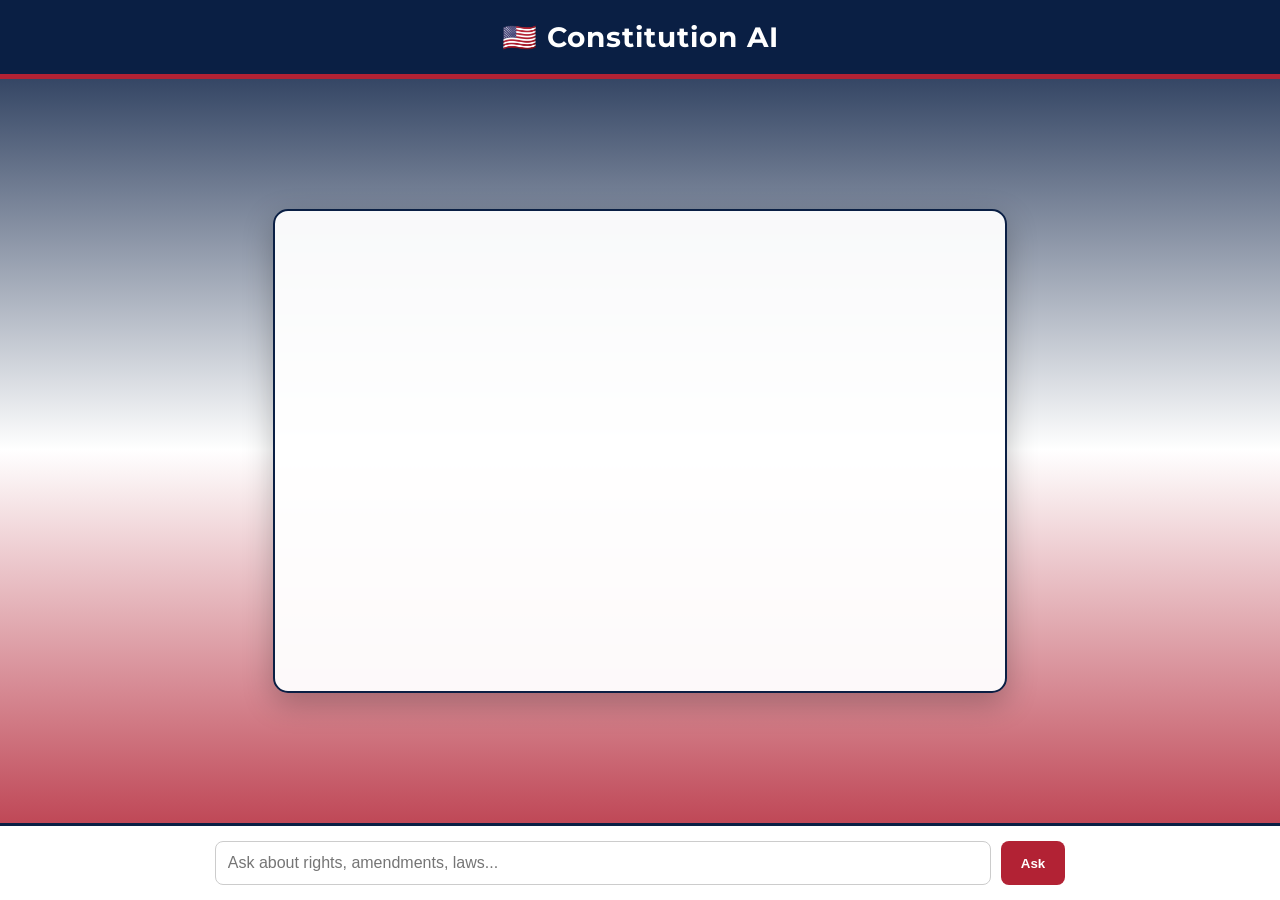
==== index.html @ cec2e30f "Update index.html" ====
<!DOCTYPE html>
<html lang="en">
<head>
<meta charset="UTF-8">
<title>🇺🇸 Constitution AI</title>

<link href="https://fonts.googleapis.com/css2?family=Montserrat:wght@400;700&display=swap" rel="stylesheet">

<style>
body {
  margin: 0;
  font-family: 'Montserrat', sans-serif;
  background: linear-gradient(180deg, #0a1f44 0%, #ffffff 50%, #b22234 100%);
  height: 100vh;
  display: flex;
  flex-direction: column;
}

/* HEADER */
header {
  background: #0a1f44;
  color: white;
  padding: 20px;
  text-align: center;
  font-size: 28px;
  font-weight: bold;
  border-bottom: 5px solid #b22234;
  letter-spacing: 1px;
}

/* CHAT CONTAINER */
#chat-container {
  flex: 1;
  display: flex;
  justify-content: center;
  align-items: center;
}

#chat {
  width: 90%;
  max-width: 700px;
  height: 450px;
  background: rgba(255,255,255,0.95);
  border-radius: 15px;
  padding: 15px;
  overflow-y: auto;
  box-shadow: 0 10px 30px rgba(0,0,0,0.25);
  border: 2px solid #0a1f44;
}

/* CHAT MESSAGES */
.message {
  margin: 10px 0;
  padding: 10px 14px;
  border-radius: 10px;
  max-width: 80%;
  line-height: 1.4;
}

.user {
  background: #0a1f44;
  color: white;
  margin-left: auto;
}

.bot {
  background: #f1f1f1;
  color: #111;
  border-left: 5px solid #b22234;
}

/* INPUT AREA */
#input-area {
  display: flex;
  justify-content: center;
  padding: 15px;
  background: white;
  border-top: 3px solid #0a1f44;
}

input {
  width: 60%;
  padding: 12px;
  border-radius: 8px;
  border: 1px solid #ccc;
  font-size: 16px;
}

button {
  margin-left: 10px;
  padding: 12px 20px;
  background: #b22234;
  color: white;
  border: none;
  border-radius: 8px;
  cursor: pointer;
  font-weight: bold;
  transition: 0.2s;
}

button:hover {
  background: #8b1a2b;
  transform: scale(1.05);
}

/* SCROLLBAR */
#chat::-webkit-scrollbar {
  width: 8px;
}
#chat::-webkit-scrollbar-thumb {
  background: #0a1f44;
  border-radius: 10px;
}
</style>
</head>

<body>

<header>🇺🇸 Constitution AI</header>

<div id="chat-container">
  <div id="chat"></div>
</div>

<div id="input-area">
  <input id="input" placeholder="Ask about rights, amendments, laws...">
  <button onclick="ask()">Ask</button>
</div>

<script src="script.js"></script>

</body>
</html>
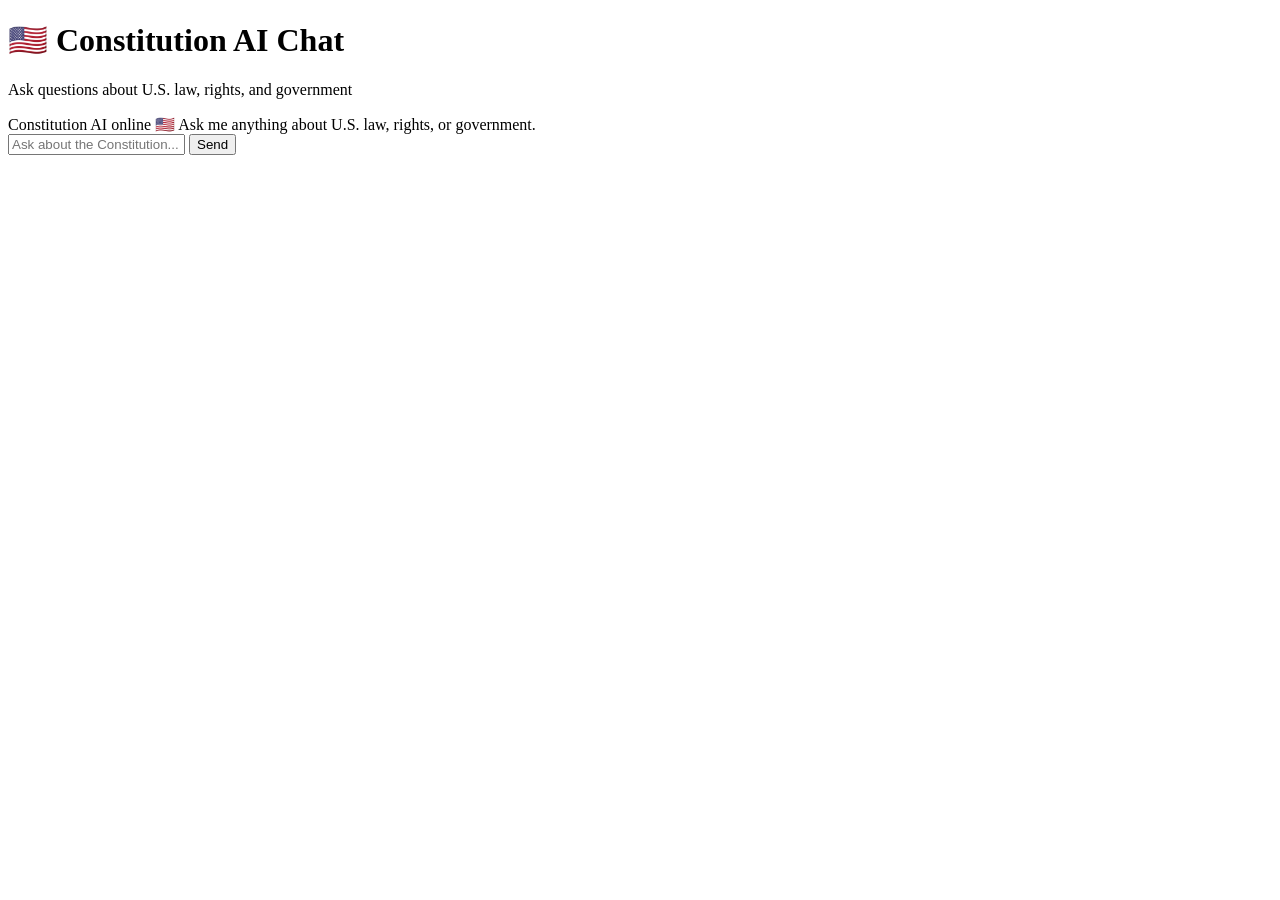
==== commit 0c1c9124: "GPT" ====
--- a/index.html
+++ b/index.html
@@ -1,133 +1,28 @@
 <!DOCTYPE html>
 <html lang="en">
 <head>
-<meta charset="UTF-8">
-<title>🇺🇸 Constitution AI</title>
-
-<link href="https://fonts.googleapis.com/css2?family=Montserrat:wght@400;700&display=swap" rel="stylesheet">
-
-<style>
-body {
-  margin: 0;
-  font-family: 'Montserrat', sans-serif;
-  background: linear-gradient(180deg, #0a1f44 0%, #ffffff 50%, #b22234 100%);
-  height: 100vh;
-  display: flex;
-  flex-direction: column;
-}
-
-/* HEADER */
-header {
-  background: #0a1f44;
-  color: white;
-  padding: 20px;
-  text-align: center;
-  font-size: 28px;
-  font-weight: bold;
-  border-bottom: 5px solid #b22234;
-  letter-spacing: 1px;
-}
-
-/* CHAT CONTAINER */
-#chat-container {
-  flex: 1;
-  display: flex;
-  justify-content: center;
-  align-items: center;
-}
-
-#chat {
-  width: 90%;
-  max-width: 700px;
-  height: 450px;
-  background: rgba(255,255,255,0.95);
-  border-radius: 15px;
-  padding: 15px;
-  overflow-y: auto;
-  box-shadow: 0 10px 30px rgba(0,0,0,0.25);
-  border: 2px solid #0a1f44;
-}
-
-/* CHAT MESSAGES */
-.message {
-  margin: 10px 0;
-  padding: 10px 14px;
-  border-radius: 10px;
-  max-width: 80%;
-  line-height: 1.4;
-}
-
-.user {
-  background: #0a1f44;
-  color: white;
-  margin-left: auto;
-}
-
-.bot {
-  background: #f1f1f1;
-  color: #111;
-  border-left: 5px solid #b22234;
-}
-
-/* INPUT AREA */
-#input-area {
-  display: flex;
-  justify-content: center;
-  padding: 15px;
-  background: white;
-  border-top: 3px solid #0a1f44;
-}
-
-input {
-  width: 60%;
-  padding: 12px;
-  border-radius: 8px;
-  border: 1px solid #ccc;
-  font-size: 16px;
-}
-
-button {
-  margin-left: 10px;
-  padding: 12px 20px;
-  background: #b22234;
-  color: white;
-  border: none;
-  border-radius: 8px;
-  cursor: pointer;
-  font-weight: bold;
-  transition: 0.2s;
-}
-
-button:hover {
-  background: #8b1a2b;
-  transform: scale(1.05);
-}
-
-/* SCROLLBAR */
-#chat::-webkit-scrollbar {
-  width: 8px;
-}
-#chat::-webkit-scrollbar-thumb {
-  background: #0a1f44;
-  border-radius: 10px;
-}
-</style>
+  <meta charset="UTF-8" />
+  <meta name="viewport" content="width=device-width, initial-scale=1.0"/>
+  <title>Constitution AI Chat</title>
+  <link rel="stylesheet" href="style.css"/>
 </head>
-
 <body>
 
-<header>🇺🇸 Constitution AI</header>
+<header>
+  <div class="flag-bar"></div>
+  <h1>🇺🇸 Constitution AI Chat</h1>
+  <p>Ask questions about U.S. law, rights, and government</p>
+</header>
 
-<div id="chat-container">
+<main>
   <div id="chat"></div>
-</div>
 
-<div id="input-area">
-  <input id="input" placeholder="Ask about rights, amendments, laws...">
-  <button onclick="ask()">Ask</button>
-</div>
+  <div class="input-bar">
+    <input id="input" type="text" placeholder="Ask about the Constitution..." />
+    <button onclick="sendMessage()">Send</button>
+  </div>
+</main>
 
-<script src="script.js"></script>
-
+<script src="app.js"></script>
 </body>
 </html>
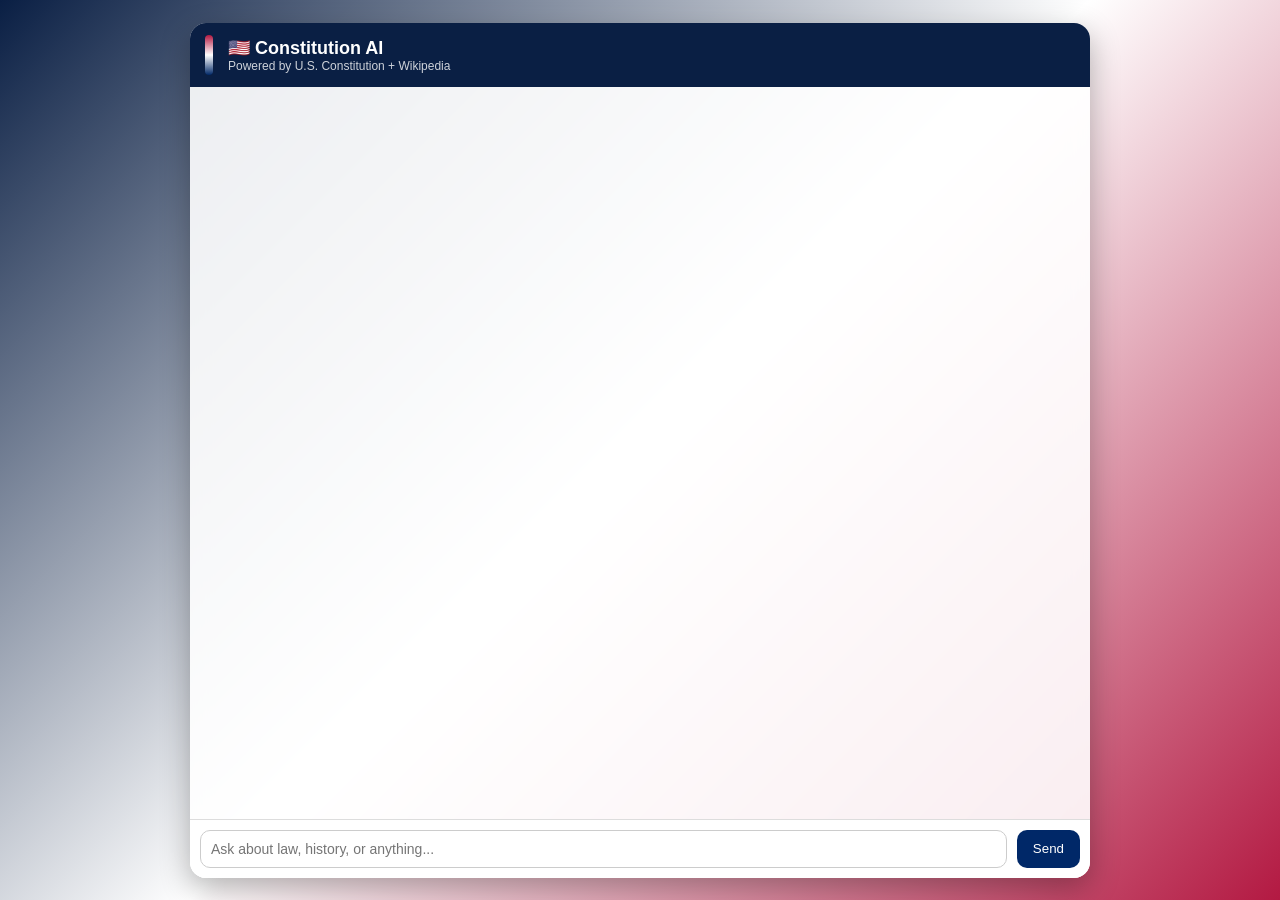
==== commit dfc3bbc3: "new" ====
--- a/index.html
+++ b/index.html
@@ -1,28 +1,40 @@
-<!DOCTYPE html>
-<html lang="en">
-<head>
-  <meta charset="UTF-8" />
-  <meta name="viewport" content="width=device-width, initial-scale=1.0"/>
-  <title>Constitution AI Chat</title>
-  <link rel="stylesheet" href="style.css"/>
-</head>
-<body>
-
-<header>
-  <div class="flag-bar"></div>
-  <h1>🇺🇸 Constitution AI Chat</h1>
-  <p>Ask questions about U.S. law, rights, and government</p>
-</header>
-
-<main>
-  <div id="chat"></div>
-
-  <div class="input-bar">
-    <input id="input" type="text" placeholder="Ask about the Constitution..." />
-    <button onclick="sendMessage()">Send</button>
-  </div>
-</main>
-
-<script src="app.js"></script>
-</body>
+<!DOCTYPE html>
+<html lang="en">
+<head>
+  <meta charset="UTF-8" />
+  <meta name="viewport" content="width=device-width, initial-scale=1.0"/>
+  <title>Constitution AI Chat</title>
+  <link rel="stylesheet" href="style.css"/>
+</head>
+
+<body>
+
+<div class="app">
+
+  <!-- TOP BAR -->
+  <header class="topbar">
+    <div class="flag"></div>
+    <div>
+      <h1>🇺🇸 Constitution AI</h1>
+      <p>Powered by U.S. Constitution + Wikipedia</p>
+    </div>
+  </header>
+
+  <!-- CHAT AREA -->
+  <main id="chat" class="chat"></main>
+
+  <!-- TYPING INDICATOR -->
+  <div id="typing" class="typing hidden">
+    🇺🇸 AI is thinking...
+  </div>
+
+  <!-- INPUT -->
+  <footer class="input-bar">
+    <input id="input" type="text" placeholder="Ask about law, history, or anything..." />
+    <button onclick="sendMessage()">Send</button>
+  </footer>
+
+</div>
+
+</body>
 </html>
--- a/style.css
+++ b/style.css
@@ -0,0 +1,159 @@
+/* --------------------------
+   BASE LAYOUT
+--------------------------- */
+body {
+  margin: 0;
+  font-family: Arial, sans-serif;
+  background: linear-gradient(135deg, #0a1f44, #ffffff, #b31942);
+  height: 100vh;
+  display: flex;
+  justify-content: center;
+  align-items: center;
+}
+
+.app {
+  width: 100%;
+  max-width: 900px;
+  height: 95vh;
+  display: flex;
+  flex-direction: column;
+  background: rgba(255,255,255,0.9);
+  backdrop-filter: blur(10px);
+  border-radius: 16px;
+  overflow: hidden;
+  box-shadow: 0 10px 30px rgba(0,0,0,0.3);
+}
+
+/* --------------------------
+   TOP BAR
+--------------------------- */
+.topbar {
+  display: flex;
+  align-items: center;
+  gap: 15px;
+  background: #0a1f44;
+  color: white;
+  padding: 12px 15px;
+}
+
+.topbar h1 {
+  font-size: 18px;
+  margin: 0;
+}
+
+.topbar p {
+  margin: 0;
+  font-size: 12px;
+  opacity: 0.8;
+}
+
+.flag {
+  width: 8px;
+  height: 40px;
+  background: linear-gradient(to bottom, #b31942, white, #002868);
+  border-radius: 4px;
+}
+
+/* --------------------------
+   CHAT AREA
+--------------------------- */
+.chat {
+  flex: 1;
+  padding: 15px;
+  overflow-y: auto;
+  display: flex;
+  flex-direction: column;
+  gap: 10px;
+}
+
+/* MESSAGE BUBBLES */
+.msg {
+  max-width: 75%;
+  padding: 10px 14px;
+  border-radius: 14px;
+  line-height: 1.4;
+  font-size: 14px;
+  white-space: pre-wrap;
+  animation: fadeIn 0.2s ease;
+}
+
+.user {
+  align-self: flex-end;
+  background: #b31942;
+  color: white;
+  border-bottom-right-radius: 4px;
+}
+
+.ai {
+  align-self: flex-start;
+  background: #0a1f44;
+  color: white;
+  border-bottom-left-radius: 4px;
+}
+
+/* --------------------------
+   TYPING INDICATOR
+--------------------------- */
+.typing {
+  font-size: 12px;
+  padding: 6px 12px;
+  color: #0a1f44;
+}
+
+.hidden {
+  display: none;
+}
+
+/* --------------------------
+   INPUT BAR
+--------------------------- */
+.input-bar {
+  display: flex;
+  gap: 10px;
+  padding: 10px;
+  background: #ffffff;
+  border-top: 1px solid #ddd;
+}
+
+input {
+  flex: 1;
+  padding: 10px;
+  border-radius: 10px;
+  border: 1px solid #ccc;
+  outline: none;
+  font-size: 14px;
+}
+
+button {
+  padding: 10px 16px;
+  background: #002868;
+  color: white;
+  border: none;
+  border-radius: 10px;
+  cursor: pointer;
+}
+
+button:hover {
+  background: #001f4d;
+}
+
+/* --------------------------
+   ANIMATION
+--------------------------- */
+@keyframes fadeIn {
+  from { opacity: 0; transform: translateY(5px); }
+  to { opacity: 1; transform: translateY(0); }
+}
+
+/* --------------------------
+   MOBILE
+--------------------------- */
+@media (max-width: 600px) {
+  .msg {
+    max-width: 90%;
+  }
+
+  .topbar h1 {
+    font-size: 16px;
+  }
+}
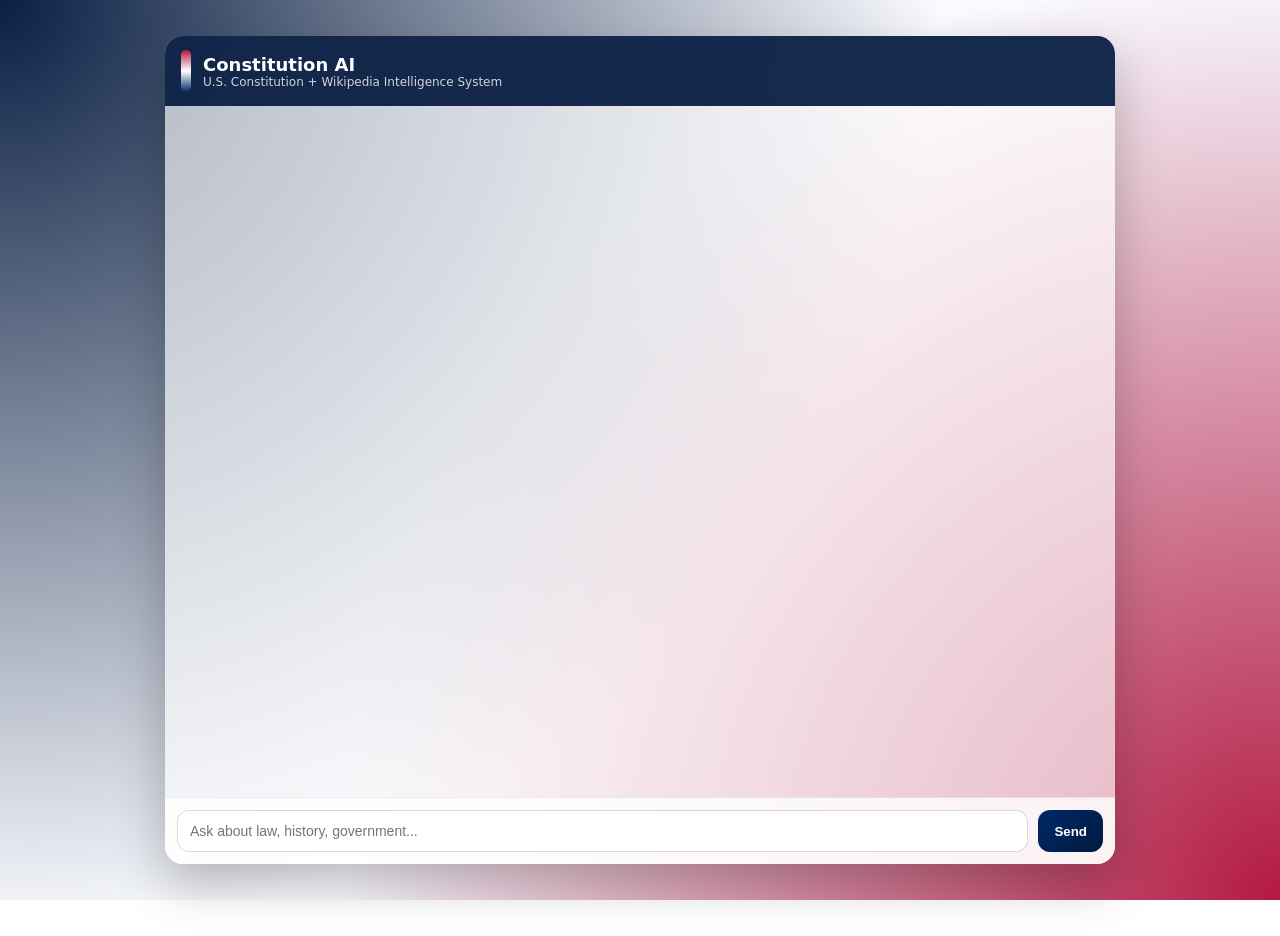
==== commit 801ba255: "more improvments" ====
--- a/index.html
+++ b/index.html
@@ -3,35 +3,37 @@
 <head>
   <meta charset="UTF-8" />
   <meta name="viewport" content="width=device-width, initial-scale=1.0"/>
-  <title>Constitution AI Chat</title>
+  <title>Constitution AI</title>
   <link rel="stylesheet" href="style.css"/>
 </head>
 
 <body>
 
+<div class="bg"></div>
+
 <div class="app">
 
-  <!-- TOP BAR -->
-  <header class="topbar">
+  <!-- HEADER -->
+  <header class="header">
     <div class="flag"></div>
     <div>
-      <h1>🇺🇸 Constitution AI</h1>
-      <p>Powered by U.S. Constitution + Wikipedia</p>
+      <h1>Constitution AI</h1>
+      <p>U.S. Constitution + Wikipedia Intelligence System</p>
     </div>
   </header>
 
-  <!-- CHAT AREA -->
+  <!-- CHAT -->
   <main id="chat" class="chat"></main>
 
-  <!-- TYPING INDICATOR -->
+  <!-- TYPING -->
   <div id="typing" class="typing hidden">
-    🇺🇸 AI is thinking...
+    AI is thinking...
   </div>
 
   <!-- INPUT -->
-  <footer class="input-bar">
-    <input id="input" type="text" placeholder="Ask about law, history, or anything..." />
-    <button onclick="sendMessage()">Send</button>
+  <footer class="inputArea">
+    <input id="input" type="text" placeholder="Ask about law, history, government..." />
+    <button id="sendBtn" onclick="sendMessage()">Send</button>
   </footer>
 
 </div>
--- a/style.css
+++ b/style.css
@@ -1,65 +1,77 @@
-/* --------------------------
-   BASE LAYOUT
---------------------------- */
+/* =========================
+   BACKGROUND
+========================= */
 body {
   margin: 0;
-  font-family: Arial, sans-serif;
-  background: linear-gradient(135deg, #0a1f44, #ffffff, #b31942);
+  font-family: system-ui, Arial;
   height: 100vh;
-  display: flex;
-  justify-content: center;
-  align-items: center;
+  overflow: hidden;
+  color: #111;
 }
 
+.bg {
+  position: fixed;
+  inset: 0;
+  background: radial-gradient(circle at top left, #0a1f44, transparent 60%),
+              radial-gradient(circle at bottom right, #b31942, transparent 60%),
+              linear-gradient(135deg, #ffffff, #f3f6ff);
+  z-index: -1;
+}
+
+/* =========================
+   APP CONTAINER
+========================= */
 .app {
   width: 100%;
-  max-width: 900px;
-  height: 95vh;
+  max-width: 950px;
+  height: 92vh;
+  margin: 4vh auto;
   display: flex;
   flex-direction: column;
-  background: rgba(255,255,255,0.9);
-  backdrop-filter: blur(10px);
-  border-radius: 16px;
+  border-radius: 18px;
+
+  background: rgba(255,255,255,0.65);
+  backdrop-filter: blur(18px);
+  box-shadow: 0 20px 50px rgba(0,0,0,0.25);
   overflow: hidden;
-  box-shadow: 0 10px 30px rgba(0,0,0,0.3);
 }
 
-/* --------------------------
-   TOP BAR
---------------------------- */
-.topbar {
+/* =========================
+   HEADER
+========================= */
+.header {
   display: flex;
   align-items: center;
-  gap: 15px;
-  background: #0a1f44;
+  gap: 12px;
+  padding: 14px 16px;
+  background: rgba(10,31,68,0.95);
   color: white;
-  padding: 12px 15px;
 }
 
-.topbar h1 {
+.header h1 {
+  margin: 0;
   font-size: 18px;
-  margin: 0;
 }
 
-.topbar p {
+.header p {
   margin: 0;
   font-size: 12px;
   opacity: 0.8;
 }
 
 .flag {
-  width: 8px;
-  height: 40px;
+  width: 10px;
+  height: 42px;
+  border-radius: 6px;
   background: linear-gradient(to bottom, #b31942, white, #002868);
-  border-radius: 4px;
 }
 
-/* --------------------------
+/* =========================
    CHAT AREA
---------------------------- */
+========================= */
 .chat {
   flex: 1;
-  padding: 15px;
+  padding: 16px;
   overflow-y: auto;
   display: flex;
   flex-direction: column;
@@ -69,34 +81,34 @@
 /* MESSAGE BUBBLES */
 .msg {
   max-width: 75%;
-  padding: 10px 14px;
-  border-radius: 14px;
+  padding: 12px 14px;
+  border-radius: 16px;
+  font-size: 14px;
   line-height: 1.4;
-  font-size: 14px;
+  animation: pop 0.15s ease;
   white-space: pre-wrap;
-  animation: fadeIn 0.2s ease;
 }
 
 .user {
   align-self: flex-end;
-  background: #b31942;
+  background: linear-gradient(135deg, #b31942, #8b1432);
   color: white;
   border-bottom-right-radius: 4px;
 }
 
 .ai {
   align-self: flex-start;
-  background: #0a1f44;
+  background: rgba(10,31,68,0.95);
   color: white;
   border-bottom-left-radius: 4px;
 }
 
-/* --------------------------
-   TYPING INDICATOR
---------------------------- */
+/* =========================
+   TYPING
+========================= */
 .typing {
+  padding: 6px 16px;
   font-size: 12px;
-  padding: 6px 12px;
   color: #0a1f44;
 }
 
@@ -104,56 +116,68 @@
   display: none;
 }
 
-/* --------------------------
+/* =========================
    INPUT BAR
---------------------------- */
-.input-bar {
+========================= */
+.inputArea {
   display: flex;
   gap: 10px;
-  padding: 10px;
-  background: #ffffff;
-  border-top: 1px solid #ddd;
+  padding: 12px;
+  background: rgba(255,255,255,0.8);
+  border-top: 1px solid rgba(0,0,0,0.08);
 }
 
 input {
   flex: 1;
-  padding: 10px;
-  border-radius: 10px;
-  border: 1px solid #ccc;
+  padding: 12px;
+  border-radius: 12px;
+  border: 1px solid rgba(0,0,0,0.15);
   outline: none;
   font-size: 14px;
+  background: white;
+}
+
+input:focus {
+  border-color: #002868;
+  box-shadow: 0 0 0 3px rgba(0,40,104,0.15);
 }
 
 button {
-  padding: 10px 16px;
-  background: #002868;
+  padding: 12px 16px;
+  border-radius: 12px;
+  border: none;
+  cursor: pointer;
+  font-weight: 600;
   color: white;
-  border: none;
-  border-radius: 10px;
-  cursor: pointer;
+
+  background: linear-gradient(135deg, #002868, #001a3d);
+  transition: 0.2s ease;
 }
 
 button:hover {
-  background: #001f4d;
+  transform: translateY(-1px);
+  box-shadow: 0 6px 16px rgba(0,0,0,0.2);
 }
 
-/* --------------------------
+/* =========================
    ANIMATION
---------------------------- */
-@keyframes fadeIn {
-  from { opacity: 0; transform: translateY(5px); }
-  to { opacity: 1; transform: translateY(0); }
+========================= */
+@keyframes pop {
+  from { transform: translateY(6px); opacity: 0; }
+  to { transform: translateY(0); opacity: 1; }
 }
 
-/* --------------------------
+/* =========================
    MOBILE
---------------------------- */
+========================= */
 @media (max-width: 600px) {
-  .msg {
-    max-width: 90%;
+  .app {
+    height: 100vh;
+    margin: 0;
+    border-radius: 0;
   }
 
-  .topbar h1 {
-    font-size: 16px;
+  .msg {
+    max-width: 88%;
   }
 }
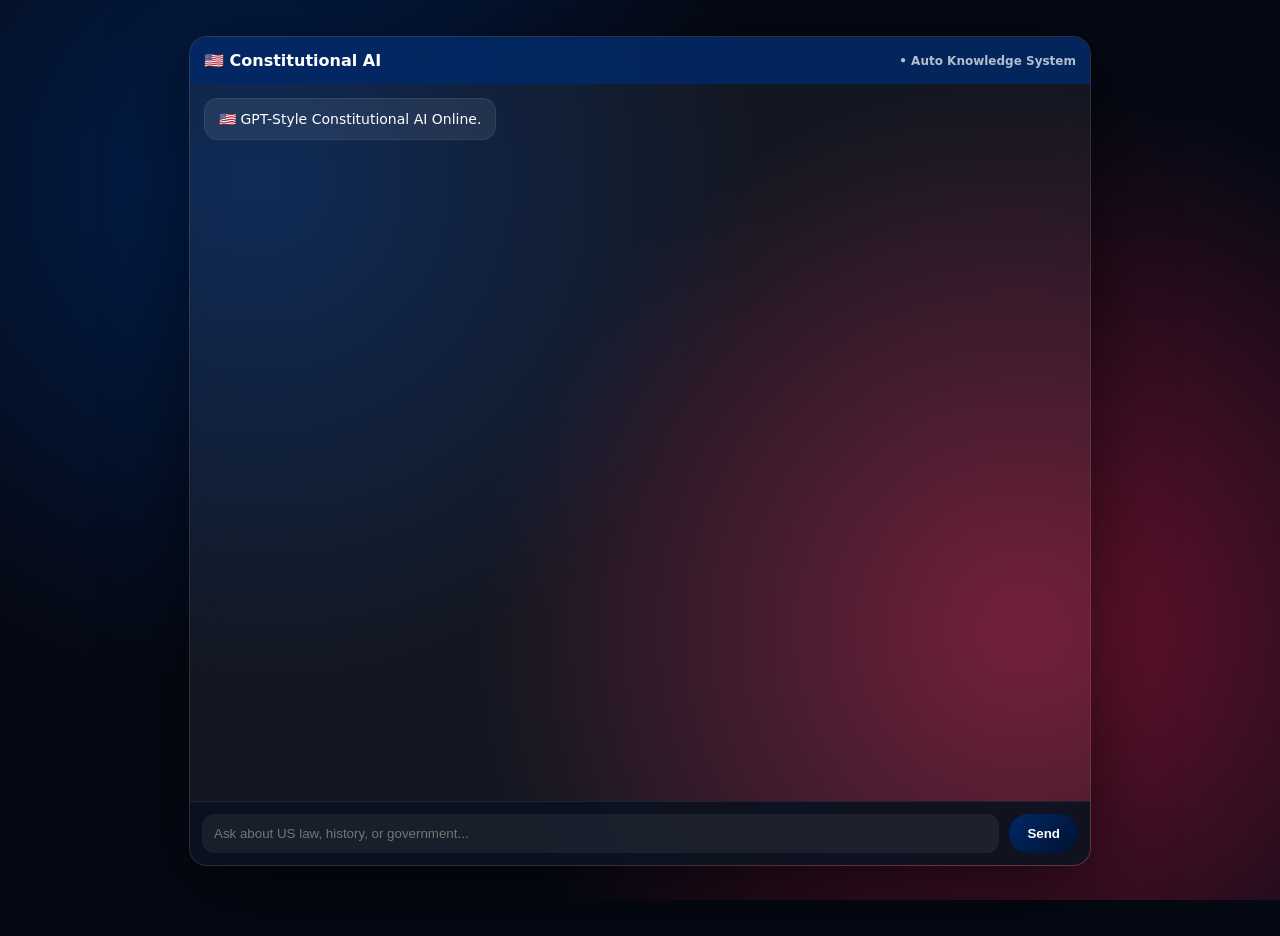
==== commit f8592e34: "Big improvments" ====
--- a/index.html
+++ b/index.html
@@ -1,10 +1,11 @@
 <!DOCTYPE html>
 <html lang="en">
 <head>
-  <meta charset="UTF-8" />
-  <meta name="viewport" content="width=device-width, initial-scale=1.0"/>
-  <title>Constitution AI</title>
-  <link rel="stylesheet" href="style.css"/>
+<meta charset="UTF-8" />
+<meta name="viewport" content="width=device-width, initial-scale=1.0"/>
+<title>🇺🇸 Constitutional AI</title>
+
+<link rel="stylesheet" href="style.css">
 </head>
 
 <body>
@@ -13,30 +14,21 @@
 
 <div class="app">
 
-  <!-- HEADER -->
-  <header class="header">
-    <div class="flag"></div>
-    <div>
-      <h1>Constitution AI</h1>
-      <p>U.S. Constitution + Wikipedia Intelligence System</p>
-    </div>
-  </header>
-
-  <!-- CHAT -->
-  <main id="chat" class="chat"></main>
-
-  <!-- TYPING -->
-  <div id="typing" class="typing hidden">
-    AI is thinking...
+  <div class="header">
+    🇺🇸 Constitutional AI
+    <span>• Auto Knowledge System</span>
   </div>
 
-  <!-- INPUT -->
-  <footer class="inputArea">
-    <input id="input" type="text" placeholder="Ask about law, history, government..." />
-    <button id="sendBtn" onclick="sendMessage()">Send</button>
-  </footer>
+  <div id="chat" class="chat"></div>
+
+  <div class="inputArea">
+    <input id="input" placeholder="Ask about US law, history, or government..." />
+    <button id="sendBtn">Send</button>
+  </div>
 
 </div>
 
+<script src="app.js"></script>
+
 </body>
 </html>
--- a/style.css
+++ b/style.css
@@ -1,183 +1,155 @@
-/* =========================
+/* =======================
    BACKGROUND
-========================= */
+======================= */
 body {
   margin: 0;
   font-family: system-ui, Arial;
   height: 100vh;
   overflow: hidden;
-  color: #111;
+  background: #050914;
+  color: white;
 }
 
 .bg {
   position: fixed;
   inset: 0;
-  background: radial-gradient(circle at top left, #0a1f44, transparent 60%),
-              radial-gradient(circle at bottom right, #b31942, transparent 60%),
-              linear-gradient(135deg, #ffffff, #f3f6ff);
+  background:
+    radial-gradient(circle at 20% 20%, rgba(0,40,104,0.7), transparent 40%),
+    radial-gradient(circle at 80% 70%, rgba(179,25,66,0.6), transparent 45%),
+    #050914;
+  animation: glowMove 10s ease-in-out infinite alternate;
   z-index: -1;
 }
 
-/* =========================
+@keyframes glowMove {
+  0% { filter: hue-rotate(0deg); transform: scale(1); }
+  100% { filter: hue-rotate(20deg); transform: scale(1.05); }
+}
+
+/* =======================
    APP CONTAINER
-========================= */
+======================= */
 .app {
-  width: 100%;
-  max-width: 950px;
+  max-width: 900px;
   height: 92vh;
   margin: 4vh auto;
+
   display: flex;
   flex-direction: column;
+
+  background: rgba(255,255,255,0.06);
+  backdrop-filter: blur(18px);
+
   border-radius: 18px;
+  border: 1px solid rgba(255,255,255,0.1);
 
-  background: rgba(255,255,255,0.65);
-  backdrop-filter: blur(18px);
-  box-shadow: 0 20px 50px rgba(0,0,0,0.25);
+  box-shadow: 0 20px 80px rgba(0,0,0,0.6);
   overflow: hidden;
+
+  animation: fadeIn 0.6s ease;
 }
 
-/* =========================
-   HEADER
-========================= */
-.header {
-  display: flex;
-  align-items: center;
-  gap: 12px;
-  padding: 14px 16px;
-  background: rgba(10,31,68,0.95);
-  color: white;
+@keyframes fadeIn {
+  from { opacity: 0; transform: translateY(20px); }
+  to { opacity: 1; transform: translateY(0); }
 }
 
-.header h1 {
-  margin: 0;
-  font-size: 18px;
+/* =======================
+   HEADER
+======================= */
+.header {
+  padding: 14px;
+  background: rgba(0,40,104,0.85);
+  font-weight: bold;
+  display: flex;
+  justify-content: space-between;
+  align-items: center;
 }
 
-.header p {
-  margin: 0;
+.header span {
   font-size: 12px;
-  opacity: 0.8;
+  opacity: 0.7;
 }
 
-.flag {
-  width: 10px;
-  height: 42px;
-  border-radius: 6px;
-  background: linear-gradient(to bottom, #b31942, white, #002868);
-}
-
-/* =========================
+/* =======================
    CHAT AREA
-========================= */
+======================= */
 .chat {
   flex: 1;
-  padding: 16px;
+  padding: 14px;
   overflow-y: auto;
   display: flex;
   flex-direction: column;
   gap: 10px;
 }
 
-/* MESSAGE BUBBLES */
+/* MESSAGE ANIMATION */
 .msg {
-  max-width: 75%;
   padding: 12px 14px;
-  border-radius: 16px;
+  border-radius: 14px;
+  max-width: 80%;
   font-size: 14px;
-  line-height: 1.4;
-  animation: pop 0.15s ease;
-  white-space: pre-wrap;
+
+  animation: popIn 0.25s ease;
+}
+
+@keyframes popIn {
+  from { transform: scale(0.9); opacity: 0; }
+  to { transform: scale(1); opacity: 1; }
 }
 
 .user {
+  background: linear-gradient(135deg, #b31942, #ff3b6b);
   align-self: flex-end;
-  background: linear-gradient(135deg, #b31942, #8b1432);
-  color: white;
-  border-bottom-right-radius: 4px;
 }
 
 .ai {
+  background: rgba(255,255,255,0.08);
+  border: 1px solid rgba(255,255,255,0.08);
   align-self: flex-start;
-  background: rgba(10,31,68,0.95);
-  color: white;
-  border-bottom-left-radius: 4px;
 }
 
-/* =========================
-   TYPING
-========================= */
-.typing {
-  padding: 6px 16px;
-  font-size: 12px;
-  color: #0a1f44;
-}
-
-.hidden {
-  display: none;
-}
-
-/* =========================
-   INPUT BAR
-========================= */
+/* =======================
+   INPUT AREA
+======================= */
 .inputArea {
   display: flex;
   gap: 10px;
   padding: 12px;
-  background: rgba(255,255,255,0.8);
-  border-top: 1px solid rgba(0,0,0,0.08);
+  background: rgba(10,18,32,0.9);
+  border-top: 1px solid rgba(255,255,255,0.08);
 }
 
 input {
   flex: 1;
   padding: 12px;
   border-radius: 12px;
-  border: 1px solid rgba(0,0,0,0.15);
+  border: none;
   outline: none;
-  font-size: 14px;
-  background: white;
+
+  background: rgba(255,255,255,0.06);
+  color: white;
+
+  transition: 0.2s;
 }
 
 input:focus {
-  border-color: #002868;
-  box-shadow: 0 0 0 3px rgba(0,40,104,0.15);
+  box-shadow: 0 0 0 2px rgba(179,25,66,0.6);
 }
 
 button {
-  padding: 12px 16px;
-  border-radius: 12px;
+  padding: 12px 18px;
   border: none;
+  border-radius: 999px;
   cursor: pointer;
-  font-weight: 600;
+
+  background: linear-gradient(135deg, #002868, #00122e);
   color: white;
+  font-weight: bold;
 
-  background: linear-gradient(135deg, #002868, #001a3d);
-  transition: 0.2s ease;
+  transition: 0.2s;
 }
 
 button:hover {
-  transform: translateY(-1px);
-  box-shadow: 0 6px 16px rgba(0,0,0,0.2);
-}
-
-/* =========================
-   ANIMATION
-========================= */
-@keyframes pop {
-  from { transform: translateY(6px); opacity: 0; }
-  to { transform: translateY(0); opacity: 1; }
-}
-
-/* =========================
-   MOBILE
-========================= */
-@media (max-width: 600px) {
-  .app {
-    height: 100vh;
-    margin: 0;
-    border-radius: 0;
-  }
-
-  .msg {
-    max-width: 88%;
-  }
+  transform: scale(1.05);
 }
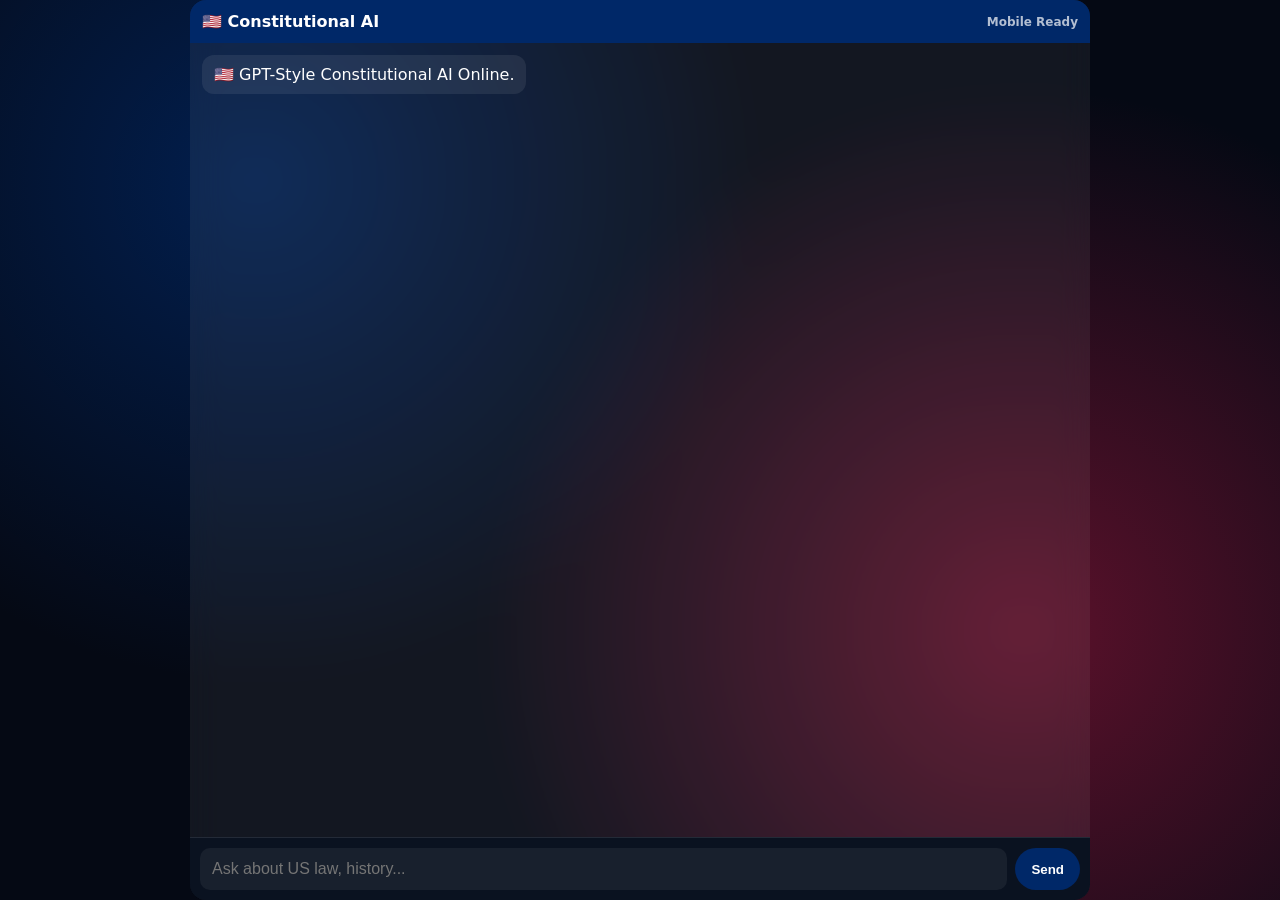
==== commit 143c4374: "mobile" ====
--- a/index.html
+++ b/index.html
@@ -2,7 +2,8 @@
 <html lang="en">
 <head>
 <meta charset="UTF-8" />
-<meta name="viewport" content="width=device-width, initial-scale=1.0"/>
+<meta name="viewport" content="width=device-width, initial-scale=1.0, maximum-scale=1.0, user-scalable=no">
+
 <title>🇺🇸 Constitutional AI</title>
 
 <link rel="stylesheet" href="style.css">
@@ -16,13 +17,13 @@
 
   <div class="header">
     🇺🇸 Constitutional AI
-    <span>• Auto Knowledge System</span>
+    <span>Mobile Ready</span>
   </div>
 
   <div id="chat" class="chat"></div>
 
   <div class="inputArea">
-    <input id="input" placeholder="Ask about US law, history, or government..." />
+    <input id="input" placeholder="Ask about US law, history..." />
     <button id="sendBtn">Send</button>
   </div>
 
--- a/style.css
+++ b/style.css
@@ -1,66 +1,58 @@
-/* =======================
-   BACKGROUND
-======================= */
+/* =========================
+   GLOBAL
+========================= */
 body {
   margin: 0;
   font-family: system-ui, Arial;
+  background: #050914;
+  color: white;
   height: 100vh;
   overflow: hidden;
-  background: #050914;
-  color: white;
 }
 
+/* animated background */
 .bg {
   position: fixed;
   inset: 0;
   background:
     radial-gradient(circle at 20% 20%, rgba(0,40,104,0.7), transparent 40%),
-    radial-gradient(circle at 80% 70%, rgba(179,25,66,0.6), transparent 45%),
+    radial-gradient(circle at 80% 70%, rgba(179,25,66,0.5), transparent 45%),
     #050914;
-  animation: glowMove 10s ease-in-out infinite alternate;
+  animation: move 10s ease-in-out infinite alternate;
   z-index: -1;
 }
 
-@keyframes glowMove {
-  0% { filter: hue-rotate(0deg); transform: scale(1); }
-  100% { filter: hue-rotate(20deg); transform: scale(1.05); }
+@keyframes move {
+  0% { filter: hue-rotate(0deg); }
+  100% { filter: hue-rotate(25deg); }
 }
 
-/* =======================
-   APP CONTAINER
-======================= */
+/* =========================
+   APP LAYOUT
+========================= */
 .app {
   max-width: 900px;
-  height: 92vh;
-  margin: 4vh auto;
+  height: 100vh;
+  margin: auto;
 
   display: flex;
   flex-direction: column;
 
   background: rgba(255,255,255,0.06);
-  backdrop-filter: blur(18px);
+  backdrop-filter: blur(15px);
 
-  border-radius: 18px;
-  border: 1px solid rgba(255,255,255,0.1);
-
-  box-shadow: 0 20px 80px rgba(0,0,0,0.6);
+  border-radius: 16px;
   overflow: hidden;
-
-  animation: fadeIn 0.6s ease;
 }
 
-@keyframes fadeIn {
-  from { opacity: 0; transform: translateY(20px); }
-  to { opacity: 1; transform: translateY(0); }
-}
+/* =========================
+   HEADER
+========================= */
+.header {
+  padding: 12px;
+  background: #002868;
+  font-weight: bold;
 
-/* =======================
-   HEADER
-======================= */
-.header {
-  padding: 14px;
-  background: rgba(0,40,104,0.85);
-  font-weight: bold;
   display: flex;
   justify-content: space-between;
   align-items: center;
@@ -71,85 +63,98 @@
   opacity: 0.7;
 }
 
-/* =======================
+/* =========================
    CHAT AREA
-======================= */
+========================= */
 .chat {
   flex: 1;
-  padding: 14px;
+  padding: 12px;
   overflow-y: auto;
+
   display: flex;
   flex-direction: column;
   gap: 10px;
 }
 
-/* MESSAGE ANIMATION */
+/* messages */
 .msg {
-  padding: 12px 14px;
-  border-radius: 14px;
-  max-width: 80%;
-  font-size: 14px;
-
-  animation: popIn 0.25s ease;
+  padding: 10px 12px;
+  border-radius: 12px;
+  max-width: 85%;
+  animation: pop 0.2s ease;
 }
 
-@keyframes popIn {
-  from { transform: scale(0.9); opacity: 0; }
+@keyframes pop {
+  from { transform: scale(0.95); opacity: 0; }
   to { transform: scale(1); opacity: 1; }
 }
 
 .user {
-  background: linear-gradient(135deg, #b31942, #ff3b6b);
+  background: #b31942;
   align-self: flex-end;
 }
 
 .ai {
   background: rgba(255,255,255,0.08);
-  border: 1px solid rgba(255,255,255,0.08);
   align-self: flex-start;
 }
 
-/* =======================
+/* =========================
    INPUT AREA
-======================= */
+========================= */
 .inputArea {
   display: flex;
-  gap: 10px;
-  padding: 12px;
-  background: rgba(10,18,32,0.9);
-  border-top: 1px solid rgba(255,255,255,0.08);
+  gap: 8px;
+  padding: 10px;
+  background: #0a1220;
+  border-top: 1px solid rgba(255,255,255,0.1);
 }
 
 input {
   flex: 1;
   padding: 12px;
-  border-radius: 12px;
+  border-radius: 10px;
   border: none;
   outline: none;
 
   background: rgba(255,255,255,0.06);
   color: white;
-
-  transition: 0.2s;
-}
-
-input:focus {
-  box-shadow: 0 0 0 2px rgba(179,25,66,0.6);
+  font-size: 16px; /* important for mobile */
 }
 
 button {
-  padding: 12px 18px;
+  padding: 12px 16px;
   border: none;
   border-radius: 999px;
   cursor: pointer;
 
-  background: linear-gradient(135deg, #002868, #00122e);
+  background: #002868;
   color: white;
   font-weight: bold;
-
-  transition: 0.2s;
 }
 
-button:hover {
-  transform: scale(1.05);
+/* =========================
+   MOBILE FIX
+========================= */
+@media (max-width: 768px) {
+
+  .app {
+    border-radius: 0;
+    height: 100vh;
+  }
+
+  .msg {
+    max-width: 92%;
+    font-size: 14px;
+  }
+
+  .header {
+    font-size: 14px;
+  }
+}
+
+/* prevent mobile zoom scroll issues */
+html, body {
+  height: 100%;
+  overflow: hidden;
 }
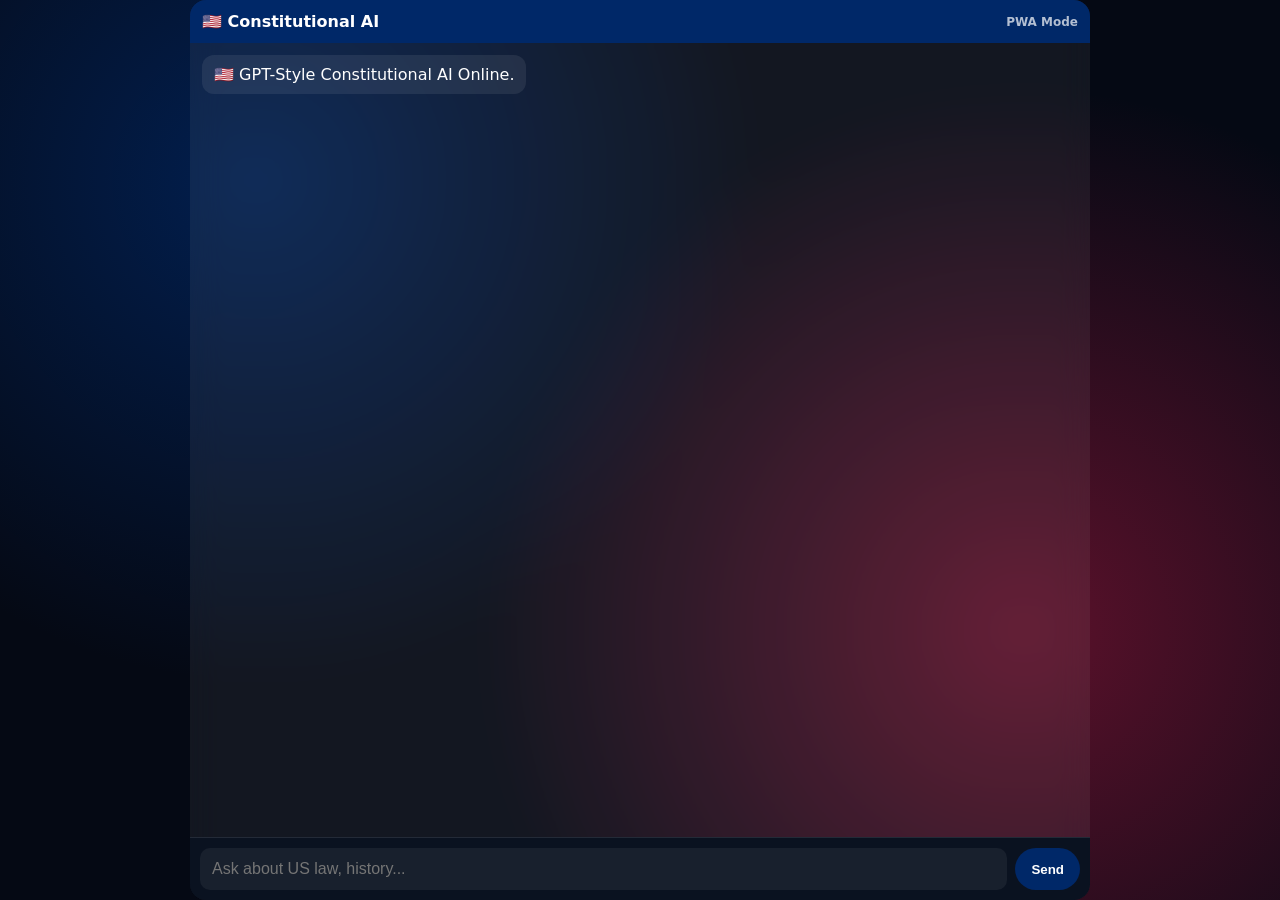
==== commit 65f74145: "input bar" ====
--- a/index.html
+++ b/index.html
@@ -2,11 +2,18 @@
 <html lang="en">
 <head>
 <meta charset="UTF-8" />
-<meta name="viewport" content="width=device-width, initial-scale=1.0, maximum-scale=1.0, user-scalable=no">
+<meta name="viewport" content="width=device-width, initial-scale=1.0">
 
 <title>🇺🇸 Constitutional AI</title>
 
 <link rel="stylesheet" href="style.css">
+
+<!-- PWA MANIFEST -->
+<link rel="manifest" href="manifest.json">
+
+<!-- Theme for mobile browsers -->
+<meta name="theme-color" content="#002868">
+
 </head>
 
 <body>
@@ -17,7 +24,7 @@
 
   <div class="header">
     🇺🇸 Constitutional AI
-    <span>Mobile Ready</span>
+    <span>PWA Mode</span>
   </div>
 
   <div id="chat" class="chat"></div>
@@ -31,5 +38,16 @@
 
 <script src="app.js"></script>
 
+<script>
+/* =========================
+   SERVICE WORKER (PWA CORE)
+========================= */
+if ('serviceWorker' in navigator) {
+  window.addEventListener('load', () => {
+    navigator.serviceWorker.register('sw.js');
+  });
+}
+</script>
+
 </body>
 </html>
